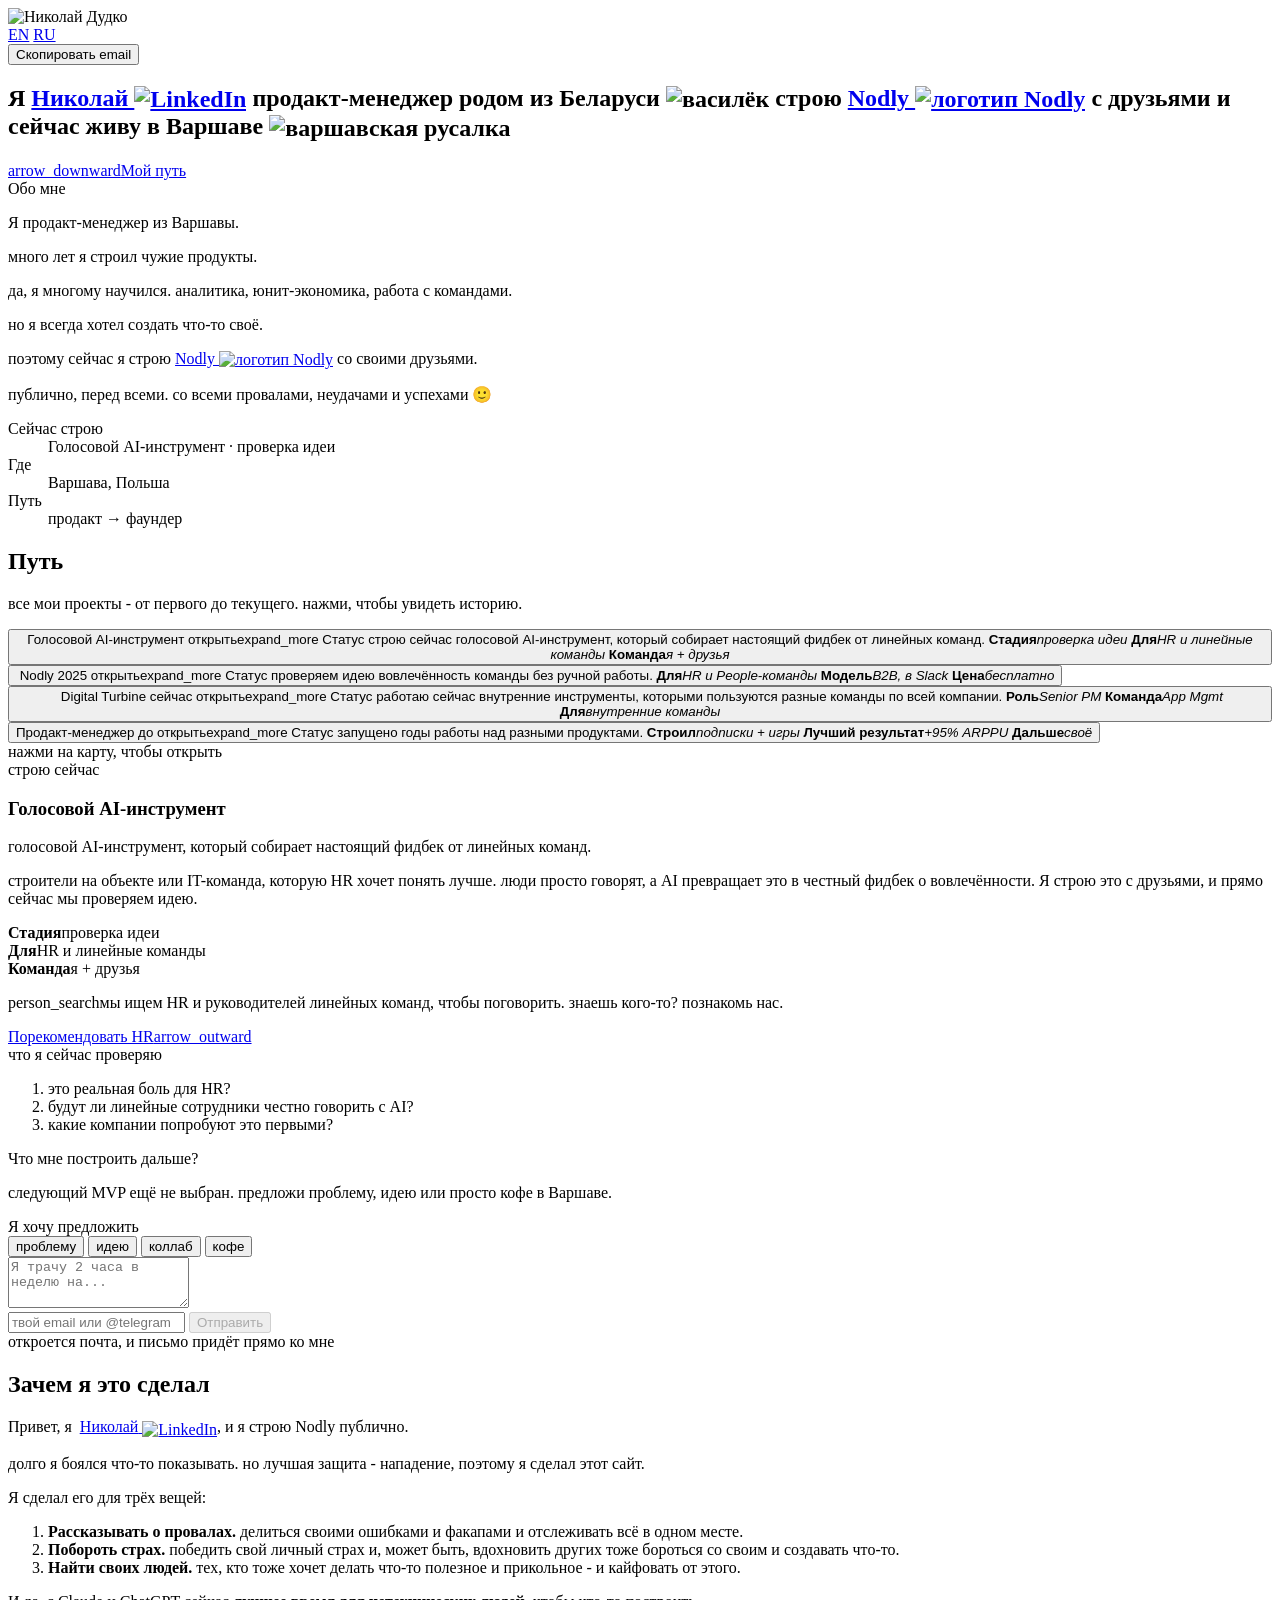
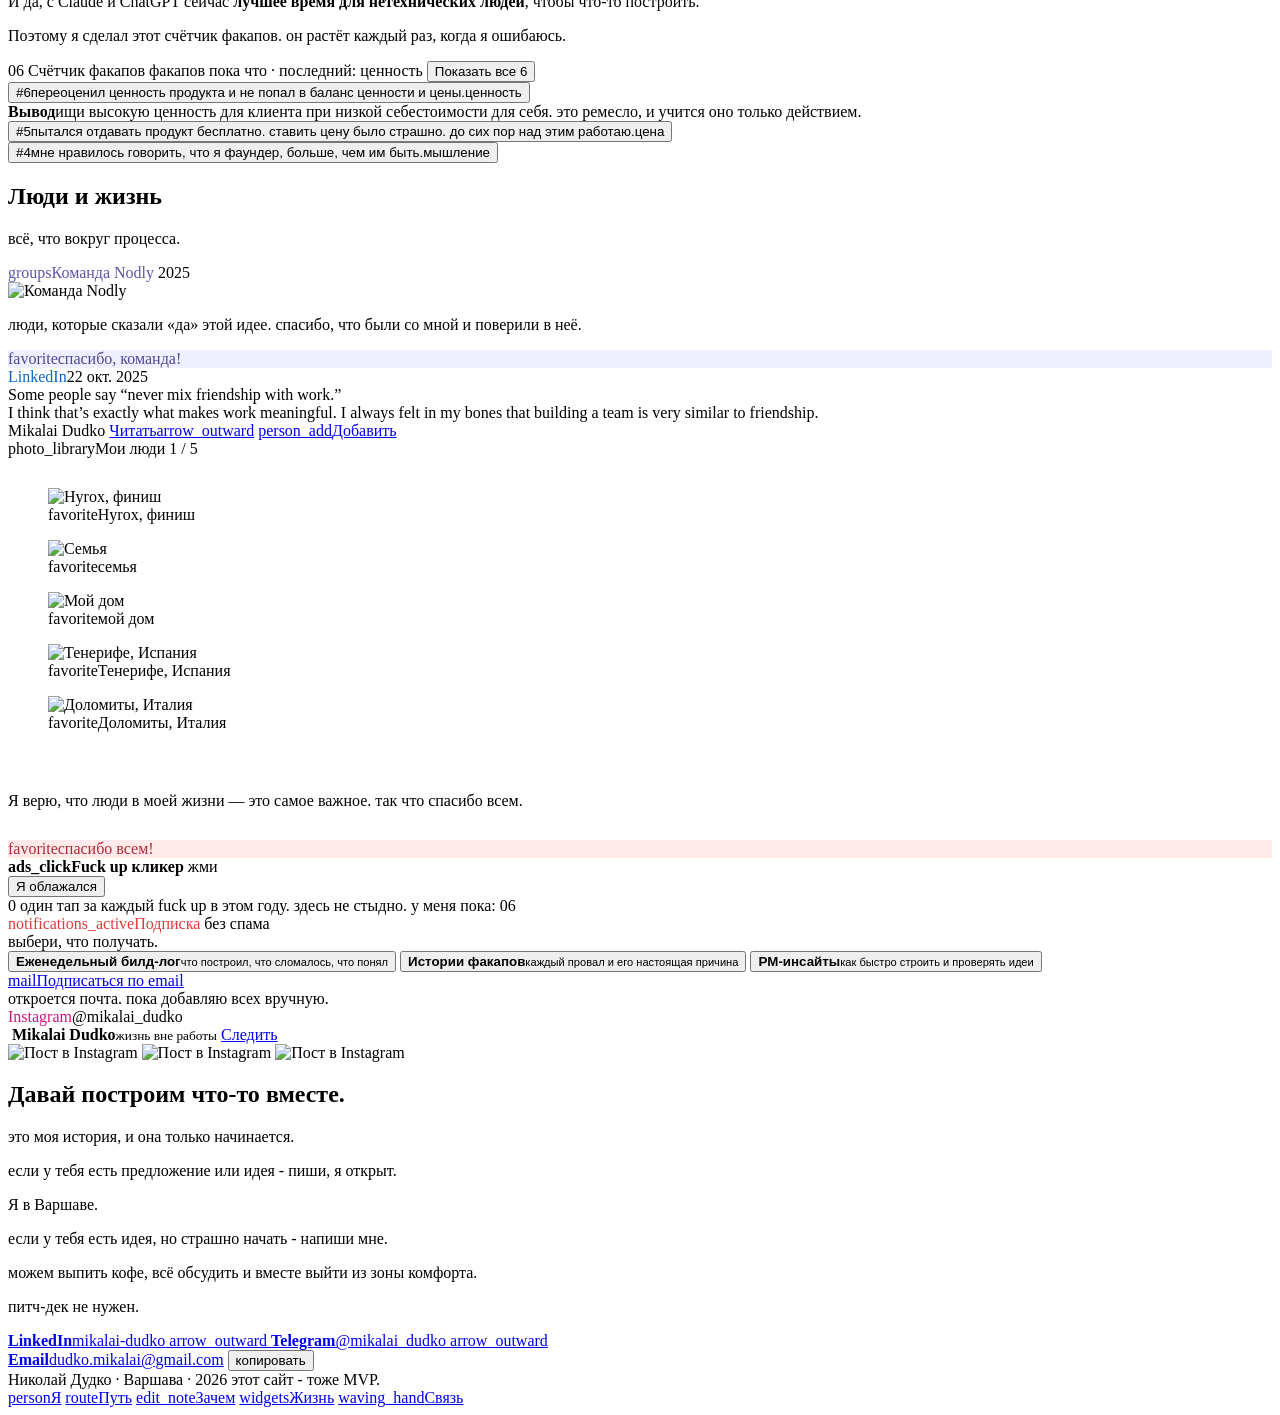
==== public/ru/index.html @ 58b07e6f "Track visits and clicks with Umami Cookieless Umami Cloud on both pages, limited to dudko.me and www" ====
<!doctype html>
<html lang="ru">
<head>
<meta charset="utf-8">
<meta name="viewport" content="width=device-width,initial-scale=1">
<title>Николай Дудко - строю Nodly публично</title>
<meta name="description" content="Николай Дудко, продакт-менеджер, который стал фаундером. Живу в Варшаве и строю Nodly публично: каждая версия, каждый пивот и публичный лог факапов.">
<link rel="canonical" href="https://dudko.me/ru/">
<link rel="alternate" hreflang="en" href="https://dudko.me/">
<link rel="alternate" hreflang="ru" href="https://dudko.me/ru/">
<link rel="alternate" hreflang="x-default" href="https://dudko.me/">
<meta property="og:type" content="website">
<meta property="og:locale" content="ru_RU">
<meta property="og:locale:alternate" content="en_US">
<meta property="og:url" content="https://dudko.me/ru/">
<meta property="og:title" content="Николай Дудко - строю Nodly публично">
<meta property="og:description" content="Продакт-менеджер, который стал фаундером. Каждая версия, каждый пивот и публичный лог факапов.">
<meta property="og:image" content="https://dudko.me/assets/mikalai.jpg">
<meta name="twitter:card" content="summary_large_image">
<meta name="theme-color" content="#f7f7f8">
<link rel="icon" href="/assets/mikalai-face.jpg">
<link rel="preconnect" href="https://fonts.googleapis.com">
<link rel="preconnect" href="https://fonts.gstatic.com" crossorigin>
<link rel="stylesheet" href="https://fonts.googleapis.com/css2?family=IBM+Plex+Mono:wght@400;500&family=Inter:wght@400;500;600;700&display=swap">
<link rel="stylesheet" href="https://fonts.googleapis.com/css2?family=Material+Symbols+Rounded:opsz,wght,FILL,GRAD@20..48,100..700,0..1,-50..200&icon_names=ads_click,arrow_downward,arrow_outward,edit_note,expand_more,favorite,groups,mail,notifications_active,person,person_add,person_search,photo_library,route,waving_hand,widgets&display=block">
<link rel="stylesheet" href="/styles.css">
<script src="/app.js" defer></script>
<script async src="https://cloud.umami.is/script.js" data-website-id="1bc620e0-6fc7-48b4-adb7-c1d7dbf7d1a9" data-domains="dudko.me,www.dudko.me"></script>
</head>
<body>
<main>

<!-- 01 Hero + about -->
<section id="me" class="wrap hero">
  <header class="hero-top">
    <div class="hero-photo"><img src="/assets/mikalai.jpg" alt="Николай Дудко" width="1200" height="795"></div>
    <div class="hero-actions">
      <nav class="lang" aria-label="Язык">
        <a href="/" hreflang="en" lang="en" data-track="lang-switch" data-track-to="en">EN</a>
        <a href="/ru/" hreflang="ru" lang="ru" data-track="lang-switch" data-track-to="ru" aria-current="page">RU</a>
      </nav>
      <button type="button" class="copy-top" data-track="copy-email" data-track-where="header" data-copy-email data-label="Скопировать email" data-done="Скопировано!">Скопировать email</button>
    </div>
  </header>

  <h1 class="hero-title">Я <a class="li" data-track="social" data-track-to="linkedin" data-track-where="hero" href="https://www.linkedin.com/in/mikalai-dudko/" target="_blank" rel="noopener">Николай <img class="inline-icon" src="/assets/linkedin.svg" alt="LinkedIn" style="height:.74em;vertical-align:-.03em"></a> продакт-менеджер родом из <span style="white-space:nowrap">Беларуси <img class="inline-icon" src="/assets/cornflower.svg" alt="василёк" style="height:.796em;vertical-align:-.058em"></span> строю <a class="nodly" data-track="nodly-link" data-track-where="hero" href="https://nodly.app/" target="_blank" rel="noopener">Nodly <img class="inline-icon" src="/assets/nodly-logo.png" alt="логотип Nodly" style="height:.74em;vertical-align:-.03em"></a> с друзьями и сейчас живу в <span style="white-space:nowrap">Варшаве <img class="inline-icon" src="/assets/mermaid.svg" alt="варшавская русалка" style="height:.96em;vertical-align:-.06em"></span></h1>

  <a class="explore" href="#journey"><span class="explore-dot"><span class="ms" aria-hidden="true">arrow_downward</span></span>Мой путь</a>

  <div class="about">
    <div class="about-col">
      <div class="label">Обо мне</div>
      <div class="about-text">
        <p>Я продакт-менеджер из Варшавы.</p>
        <p>много лет я строил чужие продукты.</p>
        <p>да, я многому научился. аналитика, юнит-экономика, работа с командами.</p>
        <p>но я всегда хотел создать что-то своё.</p>
        <p>поэтому сейчас я строю <a class="nodly" data-track="nodly-link" data-track-where="about" href="https://nodly.app/" target="_blank" rel="noopener">Nodly <img class="inline-icon" src="/assets/nodly-logo.png" alt="логотип Nodly" style="height:.86em;vertical-align:-.1em"></a> со своими друзьями.</p>
        <p class="last">публично, перед всеми. со всеми провалами, неудачами и успехами 🙂</p>
      </div>
    </div>
    <div class="facts-col">
      <dl class="facts-card">
        <div><dt class="label">Сейчас строю</dt><dd><span class="pulse" aria-hidden="true"></span><span>Голосовой AI-инструмент · проверка идеи</span></dd></div>
        <div><dt class="label">Где</dt><dd>Варшава, Польша</dd></div>
        <div><dt class="label">Путь</dt><dd>продакт → фаундер</dd></div>
      </dl>
    </div>
  </div>
</section>

<!-- 02 Journey -->
<section id="journey" class="wrap journey">
  <h2 class="section-title">Путь</h2>
  <p class="section-sub">все мои проекты - от первого до текущего. нажми, чтобы увидеть историю.</p>

  <div class="journey-grid">
    <div class="wallet-col">
      <div class="wallet">
        <div class="w-slot w-voice is-open" style="z-index:1">
          <button type="button" class="w-card" data-track="journey-open" data-track-card="voice" aria-controls="p-voice" aria-expanded="true">
            <span class="w-head">
              <span class="glyph"><span class="g-voice"><i></i><i></i><i></i><i></i><i></i></span></span>
              <span class="w-name">Голосовой AI-инструмент</span>
              <span class="w-when"></span>
              <span class="w-open"><span class="w-open-text">открыть</span><span class="ms" aria-hidden="true">expand_more</span></span>
            </span>
            <span class="w-status-label">Статус</span>
            <span class="w-status"><span class="pulse" aria-hidden="true"></span>строю сейчас</span>
            <span class="w-line">голосовой AI-инструмент, который собирает настоящий фидбек от линейных команд.</span>
            <span class="w-facts">
              <span><b>Стадия</b><i>проверка идеи</i></span>
              <span><b>Для</b><i>HR и линейные команды</i></span>
              <span><b>Команда</b><i>я + друзья</i></span>
            </span>
          </button>
        </div>
        <div class="w-slot w-nodly" style="z-index:2">
          <button type="button" class="w-card" data-track="journey-open" data-track-card="nodly" aria-controls="p-nodly" aria-expanded="false">
            <span class="w-head">
              <span class="glyph"><span class="g-nodly"><img src="/assets/nodly-logo.png" alt=""></span></span>
              <span class="w-name">Nodly</span>
              <span class="w-when">2025</span>
              <span class="w-open"><span class="w-open-text">открыть</span><span class="ms" aria-hidden="true">expand_more</span></span>
            </span>
            <span class="w-status-label">Статус</span>
            <span class="w-status"><span class="dot" aria-hidden="true"></span>проверяем идею</span>
            <span class="w-line">вовлечённость команды без ручной работы.</span>
            <span class="w-facts">
              <span><b>Для</b><i>HR и People-команды</i></span>
              <span><b>Модель</b><i>B2B, в Slack</i></span>
              <span><b>Цена</b><i>бесплатно</i></span>
            </span>
          </button>
        </div>
        <div class="w-slot w-dt" style="z-index:3">
          <button type="button" class="w-card" data-track="journey-open" data-track-card="dt" aria-controls="p-dt" aria-expanded="false">
            <span class="w-head">
              <span class="glyph"><span class="g-dt"><img src="/assets/dt-mark.svg" alt=""></span></span>
              <span class="w-name">Digital Turbine</span>
              <span class="w-when">сейчас</span>
              <span class="w-open"><span class="w-open-text">открыть</span><span class="ms" aria-hidden="true">expand_more</span></span>
            </span>
            <span class="w-status-label">Статус</span>
            <span class="w-status"><span class="dot" aria-hidden="true"></span>работаю сейчас</span>
            <span class="w-line">внутренние инструменты, которыми пользуются разные команды по всей компании.</span>
            <span class="w-facts">
              <span><b>Роль</b><i>Senior PM</i></span>
              <span><b>Команда</b><i>App Mgmt</i></span>
              <span><b>Для</b><i>внутренние команды</i></span>
            </span>
          </button>
        </div>
        <div class="w-slot w-pm" style="z-index:4">
          <button type="button" class="w-card" data-track="journey-open" data-track-card="pm" aria-controls="p-pm" aria-expanded="false">
            <span class="w-head">
              <span class="glyph"><span class="g-pm"><i></i><i></i><i></i></span></span>
              <span class="w-name">Продакт-менеджер</span>
              <span class="w-when">до</span>
              <span class="w-open"><span class="w-open-text">открыть</span><span class="ms" aria-hidden="true">expand_more</span></span>
            </span>
            <span class="w-status-label">Статус</span>
            <span class="w-status"><span class="dot" aria-hidden="true"></span>запущено</span>
            <span class="w-line">годы работы над разными продуктами.</span>
            <span class="w-facts">
              <span><b>Строил</b><i>подписки + игры</i></span>
              <span><b>Лучший результат</b><i>+95% ARPPU</i></span>
              <span><b>Дальше</b><i>своё</i></span>
            </span>
          </button>
        </div>
      </div>
      <div class="tap-hint">нажми на карту, чтобы открыть</div>
    </div>

    <div class="articles">
      <article id="p-voice" class="article">
        <div class="a-main">
          <div class="a-meta">
            <span class="a-status"><span class="pulse" aria-hidden="true"></span>строю сейчас</span>
          </div>
          <h3 class="a-name">Голосовой AI-инструмент</h3>
          <p class="a-line">голосовой AI-инструмент, который собирает настоящий фидбек от линейных команд.</p>
          <p class="a-desc">строители на объекте или IT-команда, которую HR хочет понять лучше. люди просто говорят, а AI превращает это в честный фидбек о вовлечённости. Я строю это с друзьями, и прямо сейчас мы проверяем идею.</p>
          <div class="a-facts">
            <div><b>Стадия</b><span>проверка идеи</span></div>
            <div><b>Для</b><span>HR и линейные команды</span></div>
            <div><b>Команда</b><span>я + друзья</span></div>
          </div>
          <div class="a-cta cta-voice">
            <p><span class="ms fill" aria-hidden="true">person_search</span><span>мы ищем HR и руководителей линейных команд, чтобы поговорить. знаешь кого-то? познакомь нас.</span></p>
            <a class="pill" data-track="refer-hr" href="mailto:dudko.mikalai@gmail.com?subject=%D0%97%D0%BD%D0%B0%D0%BA%D0%BE%D0%BC%D1%81%D1%82%D0%B2%D0%BE%20%D1%81%20HR%20%D0%B4%D0%BB%D1%8F%20%D0%B3%D0%BE%D0%BB%D0%BE%D1%81%D0%BE%D0%B2%D0%BE%D0%B3%D0%BE%20%D0%B8%D0%BD%D1%81%D1%82%D1%80%D1%83%D0%BC%D0%B5%D0%BD%D1%82%D0%B0">Порекомендовать HR<span class="ms" aria-hidden="true">arrow_outward</span></a>
          </div>
        </div>
        <div class="a-block ruled">
          <div class="label">что я сейчас проверяю</div>
          <ol class="a-points">
            <li data-n="01">это реальная боль для HR?</li>
            <li data-n="02">будут ли линейные сотрудники честно говорить с AI?</li>
            <li data-n="03">какие компании попробуют это первыми?</li>
          </ol>
        </div>
      </article>

      <article id="p-nodly" class="article" hidden>
        <div class="a-main">
          <div class="a-meta">
            <span class="a-when">2025 - сейчас</span>
            <span class="a-status"><span class="dot" style="background:var(--violet)" aria-hidden="true"></span>проверяем идею</span>
            <span class="a-tag">Вовлечённость команд</span>
          </div>
          <h3 class="a-name">Nodly</h3>
          <p class="a-line">вовлечённость команды без ручной работы.</p>
          <p class="a-desc">Slack-бот, который узнаёт, чем увлекается команда, и сам организует встречи вокруг этого: от гончарки до бегового клуба.</p>
          <div class="a-facts">
            <div><b>Для</b><span>HR и People-команды</span></div>
            <div><b>Модель</b><span>B2B, в Slack</span></div>
            <div><b>Цена</b><span>бесплатно</span></div>
          </div>
          <div class="a-cta cta-nodly">
            <p><span class="ms fill" aria-hidden="true">person_search</span><span>мы ищем HR, которые хотят проверить эту идею вместе с нами и бесплатно попробовать Nodly в Slack.</span></p>
            <a class="pill" data-track="try-nodly" href="https://nodly.app/" target="_blank" rel="noopener">Попробовать бесплатно в Slack<span class="ms" aria-hidden="true">arrow_outward</span></a>
          </div>
          <div class="a-links">
            <a class="pill pill-soft" data-track="nodly-link" data-track-where="journey" href="https://nodly.app" target="_blank" rel="noopener">nodly.app<span class="ms" aria-hidden="true">arrow_outward</span></a>
          </div>
        </div>
        <div class="a-block">
          <div class="label">чем команды занимаются с Nodly</div>
          <div class="a-photos">
            <figure class="a-photo"><img src="/assets/nodly-pottery-class.jpg" alt="Гончарка" loading="lazy"><figcaption>гончарка</figcaption></figure>
            <figure class="a-photo"><img src="/assets/nodly-basketball-court.jpg" alt="Баскетбол" loading="lazy"><figcaption>баскетбол</figcaption></figure>
            <figure class="a-photo"><img src="/assets/nodly-team-interests.jpg" alt="Настолки" loading="lazy"><figcaption>настолки</figcaption></figure>
          </div>
        </div>
        <div class="a-block ruled">
          <div class="label">что я понял</div>
          <ol class="a-points">
            <li data-n="01">итерируй быстро. не строй одно и то же месяцами.</li>
            <li data-n="02">не бойся выйти из зоны комфорта и поговорить с потенциальными клиентами.</li>
            <li data-n="03">собери MVP с Claude за одну неделю.</li>
            <li data-n="04">и иди искать тех, кому это правда нужно.</li>
          </ol>
        </div>
      </article>

      <article id="p-dt" class="article" hidden>
        <div class="a-main">
          <div class="a-meta">
            <span class="a-status"><span class="dot" style="background:var(--dt-red)" aria-hidden="true"></span>работаю сейчас</span>
          </div>
          <h3 class="a-name">Digital Turbine</h3>
          <p class="a-line">внутренние инструменты, которыми пользуются разные команды по всей компании.</p>
          <p class="a-desc">Я в App Mgmt - команде, которая отвечает за объект App во всей компании. Digital Turbine - платформа для роста мобильных приложений: помогает приложениям находить пользователей прямо на телефонах и зарабатывать на рекламе.</p>
          <div class="a-facts">
            <div><b>Роль</b><span>Senior Product Manager</span></div>
            <div><b>Команда</b><span>App Mgmt</span></div>
            <div><b>Отвечаем за</b><span>объект App во всей компании</span></div>
          </div>
          <div class="a-links">
            <a class="pill pill-soft" data-track="project-link" data-track-to="digitalturbine" href="https://www.digitalturbine.com/" target="_blank" rel="noopener">digitalturbine.com<span class="ms" aria-hidden="true">arrow_outward</span></a>
          </div>
        </div>
      </article>

      <article id="p-pm" class="article" hidden>
        <div class="a-main">
          <div class="a-meta">
            <span class="a-when">до 2025</span>
            <span class="a-status"><span class="dot" style="background:var(--green)" aria-hidden="true"></span>запущено</span>
          </div>
          <h3 class="a-name">Продакт-менеджер</h3>
          <p class="a-line">годы работы над разными продуктами.</p>
          <p class="a-desc">приложения с подпиской и мобильные игры. не идеальные, но это мои первые настоящие шаги как продакта: монетизация, общение с пользователями, работа с командами, запуски вовремя.</p>
          <div class="a-facts">
            <div><b>Строил</b><span>подписки + игры</span></div>
            <div><b>Лучший результат</b><span>+95% ARPPU</span></div>
            <div><b>Дальше</b><span>своё</span></div>
          </div>
          <div class="a-links">
            <a class="pill pill-soft" data-track="project-link" data-track-to="linkedin" href="https://www.linkedin.com/in/mikalai-dudko/" target="_blank" rel="noopener">LinkedIn<span class="ms" aria-hidden="true">arrow_outward</span></a>
          </div>
        </div>
        <div class="a-block ruled" style="display:flex;flex-direction:column;gap:24px">
          <div>
            <div class="label">мои лучшие хиты</div>
            <div class="a-kpis">
              <div class="a-kpi"><strong>+95%</strong><b>ARPPU</b><span>средний доход с платящего пользователя</span></div>
              <div class="a-kpi"><strong>+30%</strong><b>конверсия в оплату</b><span>больше людей переходили с бесплатной версии на платную</span></div>
            </div>
          </div>
          <div>
            <div class="label">что я запускал</div>
            <div class="a-apps">
              <a class="a-app" data-track="project-link" data-track-to="fasting-app" href="https://apps.apple.com/us/app/intermittent-fasting-and-diet/id6443584386" target="_blank" rel="noopener">
                <img src="/assets/app-fasting.png" alt="" loading="lazy">
                <span class="a-app-text"><b>Intermittent Fasting and Diet</b><small>iOS · Здоровье и фитнес · ★ 4.7 · 5,3 тыс. оценок</small><span>трекер голодания на подписке. здесь я понял, за что люди платят.</span></span>
                <span class="a-app-view">Открыть</span>
              </a>
              <a class="a-app" data-track="project-link" data-track-to="bingo-app" href="https://play.google.com/store/apps/details?id=com.severex.bingo.lottery.number&amp;hl=ru" target="_blank" rel="noopener">
                <img src="/assets/app-bingo.png" alt="" loading="lazy">
                <span class="a-app-text"><b>Bingo Lotto: Win Lucky Number</b><small>Android · казуальная игра · 1 млн+ загрузок · ★ 4.3</small><span>казуальное бинго с миллионом+ загрузок. мой ускоренный курс о том, что возвращает игроков.</span></span>
                <span class="a-app-view">Открыть</span>
              </a>
            </div>
          </div>
        </div>
      </article>
    </div>

    <div class="pitch">
      <div class="widget pitch-card">
        <div class="pitch-title">Что мне построить дальше?</div>
        <p class="pitch-sub">следующий MVP ещё не выбран. предложи проблему, идею или просто кофе в Варшаве.</p>
        <form class="pitch-form" id="pitch-form" data-contact-label="Мой контакт:">
          <div class="pitch-is" id="pitch-is">Я хочу предложить</div>
          <div class="chips" role="group" aria-labelledby="pitch-is">
            <button type="button" class="chip" data-type="problem" data-ph="Я трачу 2 часа в неделю на..." aria-pressed="true">проблему</button>
            <button type="button" class="chip" data-type="idea" data-ph="приложение, которое..." aria-pressed="false">идею</button>
            <button type="button" class="chip" data-type="collab" data-ph="давай вместе сделаем..." aria-pressed="false">коллаб</button>
            <button type="button" class="chip" data-type="coffee" data-ph="свободен в четверг после 6?" aria-pressed="false">кофе</button>
          </div>
          <textarea class="field" id="pitch-text" rows="3" placeholder="Я трачу 2 часа в неделю на..." aria-label="Твоё предложение"></textarea>
          <div class="field-row">
            <input id="pitch-contact" placeholder="твой email или @telegram" aria-label="Твой контакт">
            <button type="submit" class="send" disabled>Отправить</button>
          </div>
          <div class="form-note">откроется почта, и письмо придёт прямо ко мне</div>
        </form>
      </div>
    </div>
  </div>
</section>

<!-- 03 Why I built this -->
<section id="why" class="why">
  <h2>Зачем я это сделал</h2>
  <div class="why-text">
    <p>Привет, я <img class="why-avatar" src="/assets/mikalai-face.jpg" alt=""> <a data-track="social" data-track-to="linkedin" data-track-where="why" href="https://www.linkedin.com/in/mikalai-dudko/" target="_blank" rel="noopener"><u>Николай</u> <img class="inline-icon" src="/assets/linkedin.svg" alt="LinkedIn" style="height:1em;vertical-align:-.15em"></a>, и я строю Nodly публично.</p>
    <p>долго я <span class="mark">боялся что-то показывать</span>. но лучшая защита - нападение, поэтому я сделал этот сайт.</p>
    <p>Я сделал его для трёх вещей:</p>
    <ol>
      <li><b>Рассказывать о провалах.</b> делиться своими ошибками и факапами и отслеживать всё в одном месте.</li>
      <li><b>Побороть страх.</b> победить свой личный страх и, может быть, вдохновить других тоже бороться со своим и создавать что-то.</li>
      <li><b>Найти своих людей.</b> тех, кто тоже хочет делать что-то полезное и прикольное - и кайфовать от этого.</li>
    </ol>
    <p>И да, с Claude и ChatGPT сейчас <b>лучшее время для нетехнических людей</b>, чтобы что-то построить.</p>
    <p>Поэтому я сделал этот счётчик факапов. он растёт каждый раз, когда я ошибаюсь.</p>
  </div>

  <div class="fails">
    <div class="fails-head">
      <span class="fails-num">06</span>
      <span class="fails-meta">
        <span class="label"><span class="pulse" aria-hidden="true"></span>Счётчик факапов</span>
        <span>факапов пока что · последний: ценность</span>
      </span>
      <button type="button" class="fails-toggle" id="fails-toggle" aria-expanded="false" data-more="Показать все 6" data-less="Свернуть">Показать все 6</button>
    </div>
    <div class="fails-list">
      <div class="fail">
        <button type="button" class="fail-btn" aria-expanded="true" aria-controls="fl-6"><span class="fail-n">#6</span><span class="fail-what">переоценил ценность продукта и не попал в баланс ценности и цены.</span><span class="fail-tag">ценность</span></button>
        <div class="fail-lesson" id="fl-6"><b>Вывод</b><span>ищи высокую ценность для клиента при низкой себестоимости для себя. это ремесло, и учится оно только действием.</span></div>
      </div>
      <div class="fail">
        <button type="button" class="fail-btn" aria-expanded="false" aria-controls="fl-5"><span class="fail-n">#5</span><span class="fail-what">пытался отдавать продукт бесплатно. ставить цену было страшно. до сих пор над этим работаю.</span><span class="fail-tag">цена</span></button>
        <div class="fail-lesson" id="fl-5" hidden><b>Вывод</b><span>ставь цену с первого дня. триал - можно, но правильную цену подскажут возражения.</span></div>
      </div>
      <div class="fail">
        <button type="button" class="fail-btn" aria-expanded="false" aria-controls="fl-4"><span class="fail-n">#4</span><span class="fail-what">мне нравилось говорить, что я фаундер, больше, чем им быть.</span><span class="fail-tag">мышление</span></button>
        <div class="fail-lesson" id="fl-4" hidden><b>Вывод</b><span>побеждает тот, кто делает. действуй в неопределённости и страхе, говори потом.</span></div>
      </div>
      <div class="fail" data-extra hidden>
        <button type="button" class="fail-btn" aria-expanded="false" aria-controls="fl-3"><span class="fail-n">#3</span><span class="fail-what">боялся продавать. Nodly уже работал, но я раздувал бэклог, чтобы не сталкиваться с дискомфортом.</span><span class="fail-tag">продажи</span></button>
        <div class="fail-lesson" id="fl-3" hidden><b>Вывод</b><span>если это уже можно продать, даже криво, продавай сейчас.</span></div>
      </div>
      <div class="fail" data-extra hidden>
        <button type="button" class="fail-btn" aria-expanded="false" aria-controls="fl-2"><span class="fail-n">#2</span><span class="fail-what">потратил недели на лендинг, дизайн и название продукта.</span><span class="fail-tag">перфекционизм</span></button>
        <div class="fail-lesson" id="fl-2" hidden><b>Вывод</b><span>дизайн и название - в последнюю очередь. быстро итерируй, быстро валидируй. будь чуть циничнее.</span></div>
      </div>
      <div class="fail" data-extra hidden>
        <button type="button" class="fail-btn" aria-expanded="false" aria-controls="fl-1"><span class="fail-n">#1</span><span class="fail-what">почти 2 года строил огромный продукт. провёл 10 интервью с HR и ни разу не попробовал продать, даже сырой MVP.</span><span class="fail-tag">валидация</span></button>
        <div class="fail-lesson" id="fl-1" hidden><b>Вывод</b><span>приходи на первое интервью с сырым MVP и пробуй продать.</span></div>
      </div>
    </div>
  </div>
</section>

<!-- 04 People & life -->
<section id="life" class="wrap life">
  <h2 class="section-title">Люди и жизнь</h2>
  <p class="section-sub">всё, что вокруг процесса.</p>

  <div class="life-grid">
    <div class="life-col">
      <div class="widget w-pad">
        <div class="w-top">
          <span class="w-kicker" style="color:oklch(0.5 0.13 285)"><span class="ms fill" aria-hidden="true">groups</span>Команда Nodly</span>
          <span class="w-aside">2025</span>
        </div>
        <div class="crew-photo"><img src="/assets/nodly-crew.jpg" alt="Команда Nodly" loading="lazy"></div>
        <p class="w-note">люди, которые сказали «да» этой идее. спасибо, что были со мной и поверили в неё.</p>
        <div class="thanks" style="background:oklch(0.96 0.03 285);color:oklch(0.45 0.13 285)"><span class="ms fill" aria-hidden="true">favorite</span>спасибо, команда!</div>
      </div>
      <div class="widget w-pad li-card">
        <div class="w-top"><span class="w-kicker" style="color:#0a66c2">LinkedIn</span><span class="w-aside">22 окт. 2025</span></div>
        <div class="li-title" lang="en">Some people say “never mix friendship with work.”</div>
        <div class="li-body" lang="en">I think that’s exactly what makes work meaningful. I always felt in my bones that building a team is very similar to friendship.</div>
        <div class="li-foot">
          <span class="li-who"><img src="/assets/mikalai-face.jpg" alt="">Mikalai Dudko</span>
          <span class="li-actions">
            <a class="pill pill-sm li-read" data-track="social" data-track-to="linkedin-post" href="https://www.linkedin.com/feed/update/urn:li:activity:7386739001292111872/" target="_blank" rel="noopener">Читать<span class="ms" aria-hidden="true">arrow_outward</span></a>
            <a class="pill pill-sm li-connect" data-track="social" data-track-to="linkedin" data-track-where="life" href="https://www.linkedin.com/in/mikalai-dudko/" target="_blank" rel="noopener"><span class="ms fill" aria-hidden="true">person_add</span>Добавить</a>
          </span>
        </div>
      </div>
    </div>

    <div class="life-col">
      <div class="widget people" style="display:flex;flex-direction:column;gap:14px">
        <div class="w-top">
          <span class="w-kicker" style="color:var(--love)"><span class="ms fill" aria-hidden="true">photo_library</span>Мои люди</span>
          <span class="w-aside" id="photo-pos" aria-live="polite">1 / 5</span>
        </div>
        <div class="carousel" id="carousel" tabindex="0" aria-label="Фото моих людей">
          <figure class="life-photo"><img src="/assets/life-4.jpg" alt="Hyrox, финиш" loading="lazy"><figcaption><span class="ms fill" aria-hidden="true">favorite</span>Hyrox, финиш</figcaption></figure>
          <figure class="life-photo"><img src="/assets/life-6.jpg" alt="Семья" loading="lazy"><figcaption><span class="ms fill" aria-hidden="true">favorite</span>семья</figcaption></figure>
          <figure class="life-photo"><img src="/assets/life-1.jpg" alt="Мой дом" loading="lazy"><figcaption><span class="ms fill" aria-hidden="true">favorite</span>мой дом</figcaption></figure>
          <figure class="life-photo"><img src="/assets/life-2.jpg" alt="Тенерифе, Испания" loading="lazy"><figcaption><span class="ms fill" aria-hidden="true">favorite</span>Тенерифе, Испания</figcaption></figure>
          <figure class="life-photo"><img src="/assets/life-3.jpg" alt="Доломиты, Италия" loading="lazy"><figcaption><span class="ms fill" aria-hidden="true">favorite</span>Доломиты, Италия</figcaption></figure>
        </div>
        <div class="dots" id="photo-dots" aria-hidden="true"><span class="on"></span><span></span><span></span><span></span><span></span></div>
        <p class="w-note">Я верю, что люди в моей жизни — это самое важное. так что спасибо всем.</p>
        <div class="thanks" style="background:oklch(0.96 0.03 20);color:oklch(0.5 0.17 20)"><span class="ms fill" aria-hidden="true">favorite</span>спасибо всем!</div>
      </div>
      <div class="widget w-pad clicker">
        <div class="w-top">
          <span class="w-kicker" style="font-weight:700"><span class="ms fill" aria-hidden="true">ads_click</span>Fuck up кликер</span>
          <span class="w-sub">жми</span>
        </div>
        <div class="clk-body">
          <button type="button" class="clk-btn" id="clk-btn">Я облажался</button>
          <div class="clk-text">
            <span class="clk-count" id="clk-count" aria-live="polite">0</span>
            <span class="clk-cap">один тап за каждый fuck up в этом году. здесь не стыдно.</span>
            <span class="clk-mine">у меня пока: 06</span>
          </div>
        </div>
      </div>
    </div>

    <div class="life-col">
      <div class="widget w-pad follow-card" id="follow">
        <div class="w-top">
          <span class="w-kicker" style="color:oklch(0.6 0.2 25)"><span class="ms fill" aria-hidden="true">notifications_active</span>Подписка</span>
          <span class="w-aside">без спама</span>
        </div>
        <div class="follow-title">выбери, что получать.</div>
        <div class="switches">
          <button type="button" class="switch" data-id="log" role="switch" aria-checked="true" data-topic="Еженедельный билд-лог"><span class="switch-text"><b>Еженедельный билд-лог</b><small>что построил, что сломалось, что понял</small></span><span class="track"></span></button>
          <button type="button" class="switch" data-id="fails" role="switch" aria-checked="true" data-topic="Истории факапов"><span class="switch-text"><b>Истории факапов</b><small>каждый провал и его настоящая причина</small></span><span class="track"></span></button>
          <button type="button" class="switch" data-id="pm" role="switch" aria-checked="false" data-topic="PM-инсайты"><span class="switch-text"><b>PM-инсайты</b><small>как быстро строить и проверять идеи</small></span><span class="track"></span></button>
        </div>
        <a class="pill pill-dark follow-btn" id="follow-btn" href="mailto:dudko.mikalai@gmail.com" data-subject="Подписка: {topics}" data-body="Привет, Николай! Добавь меня в рассылки: {topics}."><span class="ms" aria-hidden="true">mail</span>Подписаться по email</a>
        <div class="form-note">откроется почта. пока добавляю всех вручную.</div>
      </div>
      <div class="widget w-pad ig">
        <div class="w-top"><span class="w-kicker" style="color:oklch(0.56 0.22 355)">Instagram</span><span class="w-aside">@mikalai_dudko</span></div>
        <div class="ig-who">
          <span class="ig-ring"><img src="/assets/mikalai-face.jpg" alt=""></span>
          <span class="ig-name"><b>Mikalai Dudko</b><small>жизнь вне работы</small></span>
          <a class="ig-follow" data-track="social" data-track-to="instagram" href="https://www.instagram.com/mikalai_dudko/" target="_blank" rel="noopener">Следить</a>
        </div>
        <div class="ig-grid">
          <img src="/assets/ig-1.jpg" alt="Пост в Instagram" loading="lazy">
          <img src="/assets/ig-2.jpg" alt="Пост в Instagram" loading="lazy">
          <img src="/assets/ig-3.jpg" alt="Пост в Instagram" loading="lazy">
        </div>
      </div>
    </div>
  </div>
</section>

<!-- 05 Contact -->
<section id="contact" class="wrap contact">
  <h2>Давай построим <span>что-то</span> вместе.</h2>
  <div class="contact-grid">
    <div class="contact-text">
      <p class="strong">это моя история, и она только начинается.</p>
      <p>если у тебя есть предложение или идея - пиши, я открыт.</p>
      <p>Я в Варшаве.</p>
      <p>если у тебя есть идея, но страшно начать - напиши мне.</p>
      <p>можем выпить кофе, всё обсудить и вместе выйти из зоны комфорта.</p>
      <p class="strong">питч-дек не нужен.</p>
    </div>
    <div class="contact-links">
      <a class="c-row" data-track="contact" data-track-via="linkedin" href="https://www.linkedin.com/in/mikalai-dudko/" target="_blank" rel="noopener">
        <span class="c-text"><b>LinkedIn</b><span>mikalai-dudko</span></span>
        <span class="ms" aria-hidden="true">arrow_outward</span>
      </a>
      <a class="c-row" data-track="contact" data-track-via="telegram" href="https://t.me/mikalai_dudko" target="_blank" rel="noopener">
        <span class="c-text"><b>Telegram</b><span>@mikalai_dudko</span></span>
        <span class="ms" aria-hidden="true">arrow_outward</span>
      </a>
      <div class="c-row">
        <a class="c-text" data-track="contact" data-track-via="email" href="mailto:dudko.mikalai@gmail.com"><b>Email</b><span>dudko.mikalai@gmail.com</span></a>
        <button type="button" class="c-copy" data-track="copy-email" data-track-where="contact" data-copy-email data-label="копировать" data-done="готово">копировать</button>
      </div>
    </div>
  </div>
  <footer class="footer">
    <span>Николай Дудко · Варшава · 2026</span>
    <span>этот сайт - тоже MVP.</span>
  </footer>
</section>
</main>

<nav class="dock" aria-label="Разделы">
  <a href="#me" aria-current="true"><span class="ms" aria-hidden="true">person</span><span>Я</span></a>
  <a href="#journey" class="live"><span class="ms" aria-hidden="true">route</span><span>Путь</span></a>
  <a href="#why"><span class="ms" aria-hidden="true">edit_note</span><span>Зачем</span></a>
  <a href="#life"><span class="ms" aria-hidden="true">widgets</span><span>Жизнь</span></a>
  <a href="#contact"><span class="ms" aria-hidden="true">waving_hand</span><span>Связь</span></a>
</nav>
</body>
</html>
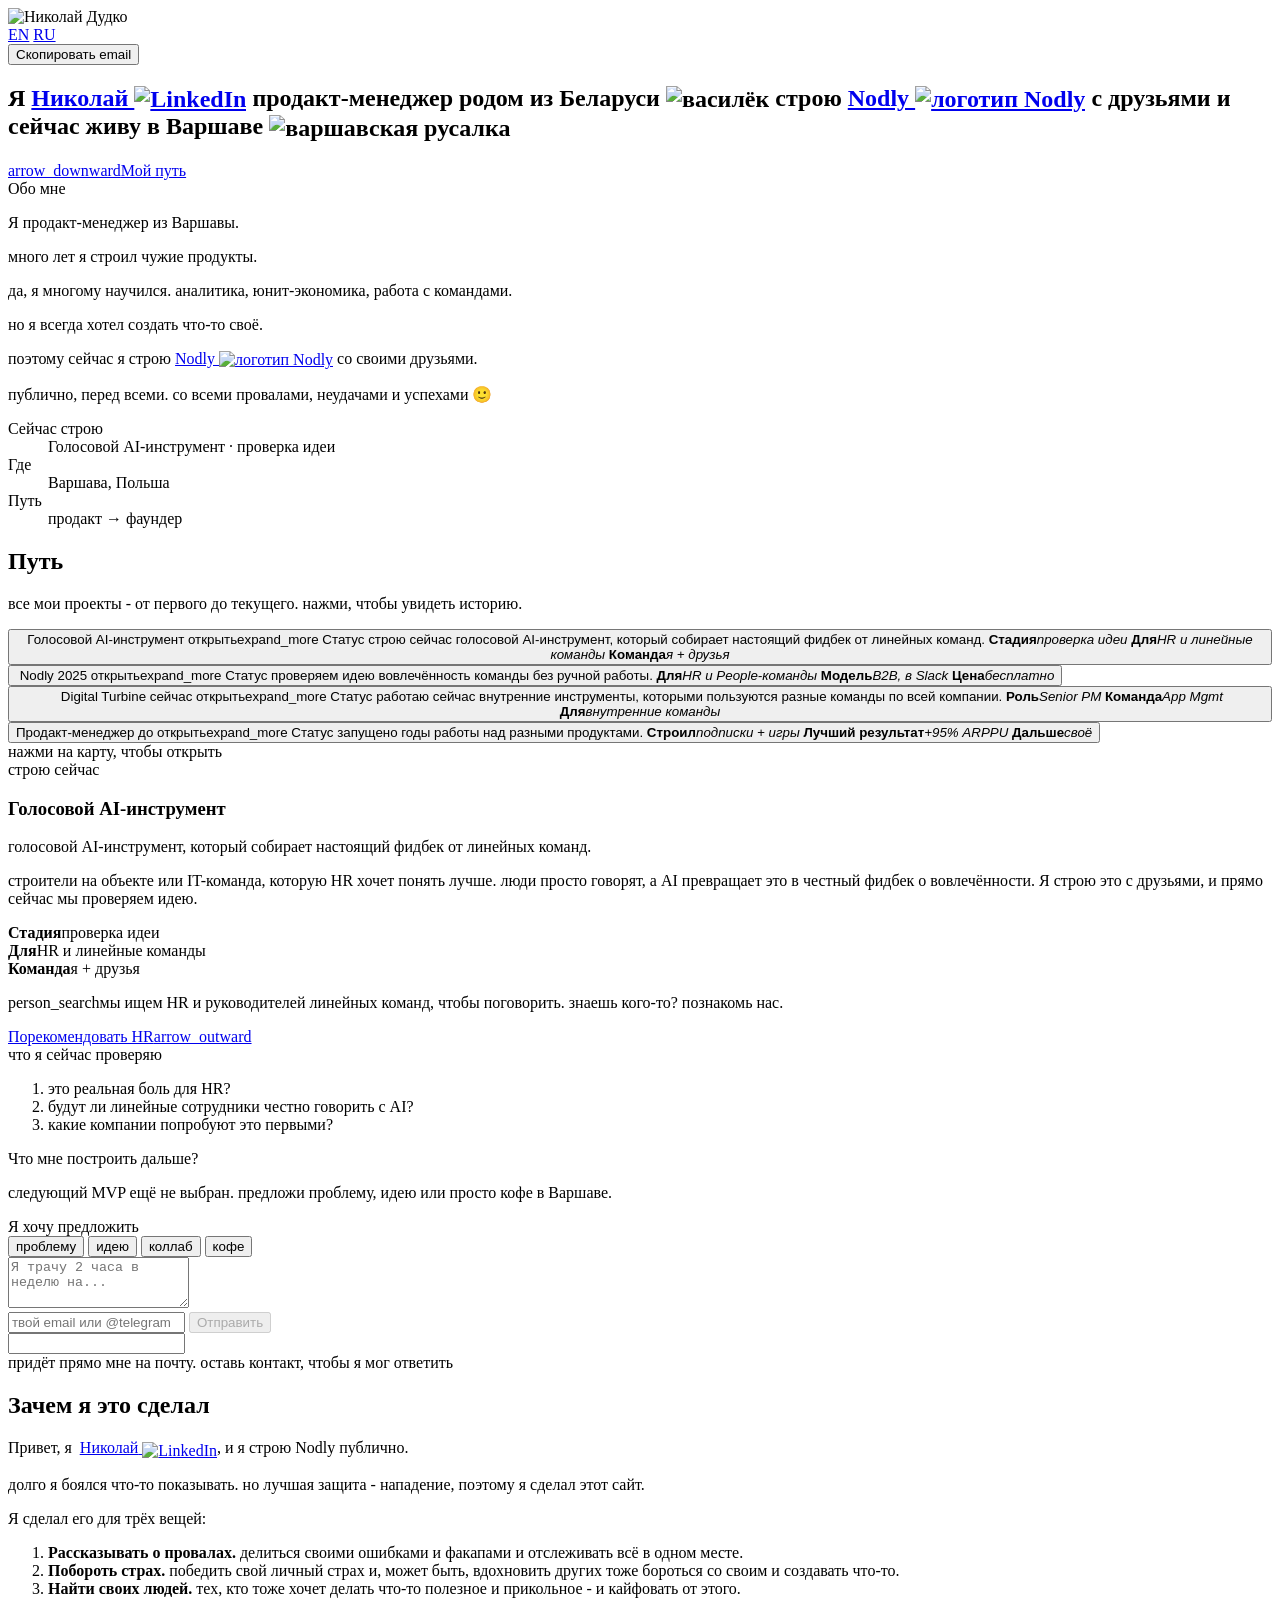
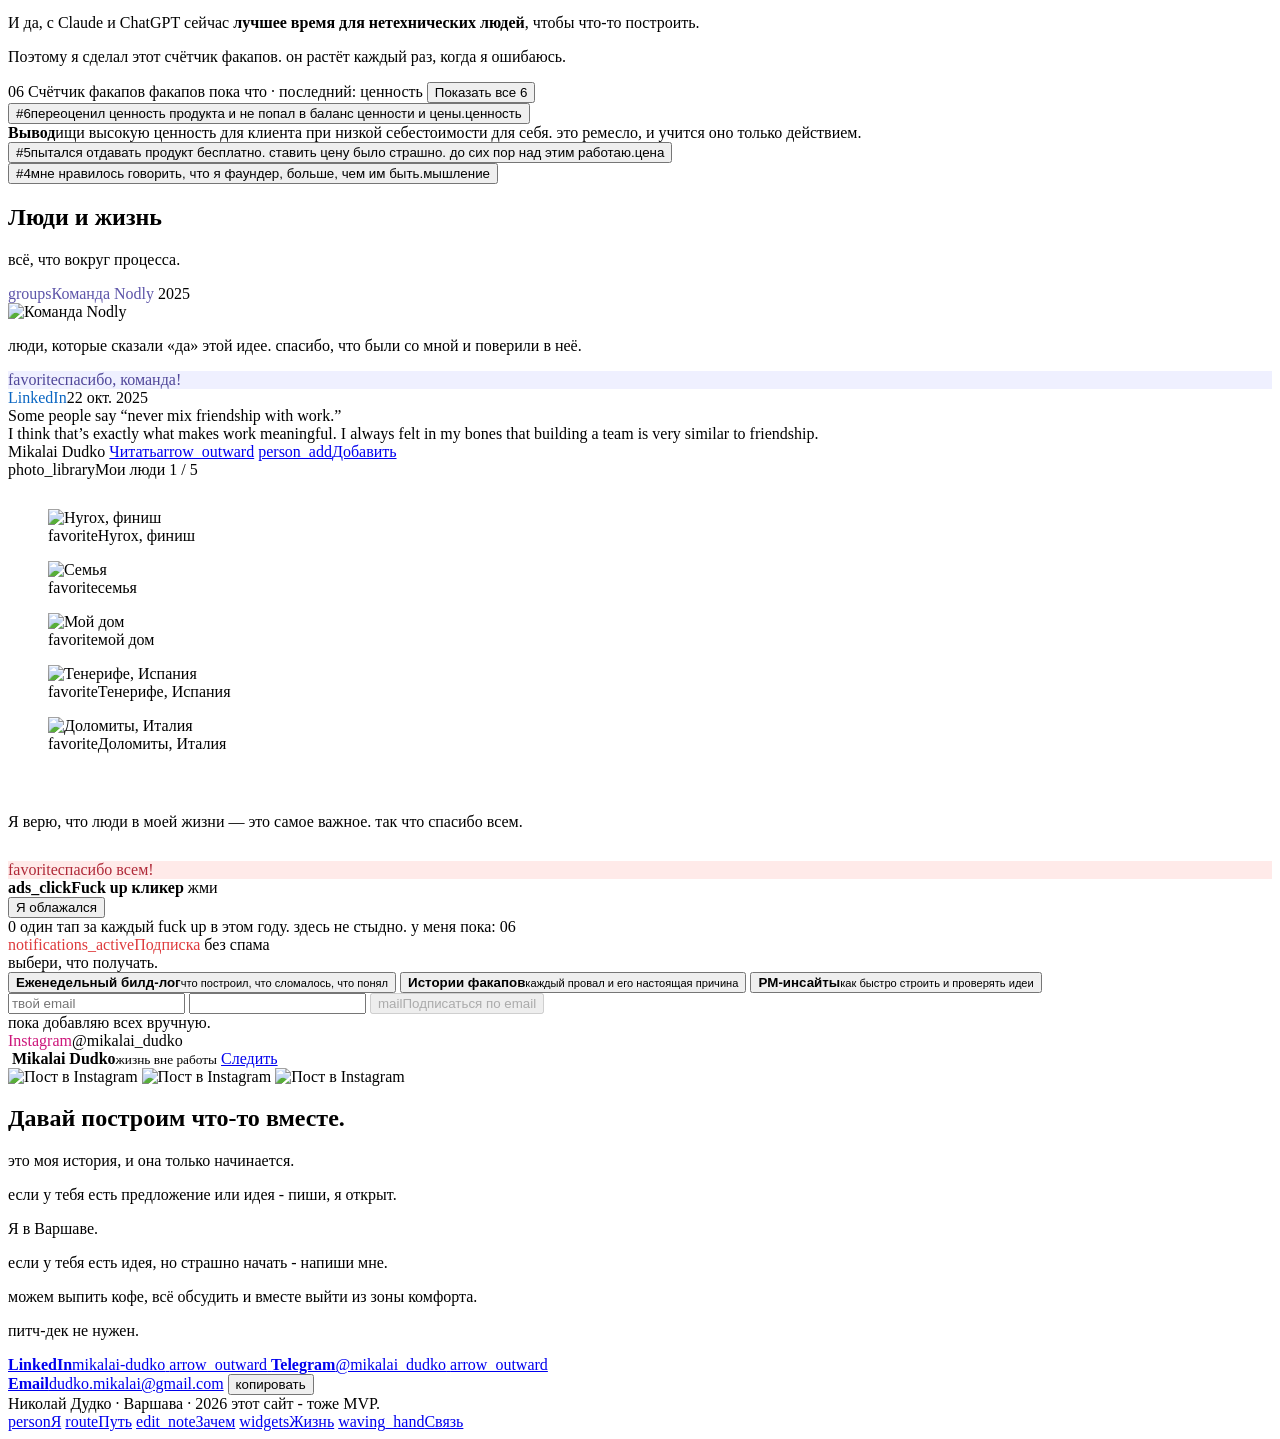
==== commit cc23aef3: "Send pitch and follow forms straight to the inbox Both forms used to hand off to the visitor's own e" ====
--- a/public/ru/index.html
+++ b/public/ru/index.html
@@ -26,6 +26,8 @@
 <link rel="stylesheet" href="/styles.css">
 <script src="/app.js" defer></script>
 <script async src="https://cloud.umami.is/script.js" data-website-id="1bc620e0-6fc7-48b4-adb7-c1d7dbf7d1a9" data-domains="dudko.me,www.dudko.me"></script>
+<script>window.datafast = window.datafast || function () { window.datafast.q = window.datafast.q || []; window.datafast.q.push(arguments); };</script>
+<script defer src="https://datafa.st/js/script.cookieless.js" data-website-id="dfid_YxeJi2J76zVnLRLivOvQc" data-domain="dudko.me"></script>
 </head>
 <body>
 <main>
@@ -302,11 +304,24 @@
           </div>
           <textarea class="field" id="pitch-text" rows="3" placeholder="Я трачу 2 часа в неделю на..." aria-label="Твоё предложение"></textarea>
           <div class="field-row">
-            <input id="pitch-contact" placeholder="твой email или @telegram" aria-label="Твой контакт">
+            <input id="pitch-contact" placeholder="твой email или @telegram" aria-label="Твой контакт" autocomplete="email">
             <button type="submit" class="send" disabled>Отправить</button>
           </div>
-          <div class="form-note">откроется почта, и письмо придёт прямо ко мне</div>
+          <input class="hp" name="website" tabindex="-1" autocomplete="off" aria-hidden="true">
+          <div class="form-note" id="pitch-note">придёт прямо мне на почту. оставь контакт, чтобы я мог ответить</div>
+          <div class="pitch-fallback" id="pitch-fallback" hidden>
+            <div class="form-note">не получилось отправить отсюда. отправь текст на dudko.mikalai@gmail.com:</div>
+            <div class="pitch-alt">
+              <a class="pill pill-soft pill-sm" id="pitch-mailto" href="mailto:dudko.mikalai@gmail.com" data-track="pitch-fallback" data-track-via="mailto">Почта</a>
+              <a class="pill pill-soft pill-sm" id="pitch-gmail" href="https://mail.google.com/" target="_blank" rel="noopener" data-track="pitch-fallback" data-track-via="gmail">Gmail<span class="ms" aria-hidden="true">arrow_outward</span></a>
+              <button type="button" class="pill pill-soft pill-sm" id="pitch-copy" data-track="pitch-fallback" data-track-via="copy" data-label="Скопировать текст" data-done="Скопировано!">Скопировать текст</button>
+            </div>
+          </div>
         </form>
+        <div class="pitch-done" id="pitch-done" hidden>
+          <div class="form-done">Отправлено! уже у меня в почте.</div>
+          <button type="button" class="pill pill-soft pill-sm" id="pitch-again">Отправить ещё</button>
+        </div>
       </div>
     </div>
   </div>
@@ -441,8 +456,14 @@
           <button type="button" class="switch" data-id="fails" role="switch" aria-checked="true" data-topic="Истории факапов"><span class="switch-text"><b>Истории факапов</b><small>каждый провал и его настоящая причина</small></span><span class="track"></span></button>
           <button type="button" class="switch" data-id="pm" role="switch" aria-checked="false" data-topic="PM-инсайты"><span class="switch-text"><b>PM-инсайты</b><small>как быстро строить и проверять идеи</small></span><span class="track"></span></button>
         </div>
-        <a class="pill pill-dark follow-btn" id="follow-btn" href="mailto:dudko.mikalai@gmail.com" data-subject="Подписка: {topics}" data-body="Привет, Николай! Добавь меня в рассылки: {topics}."><span class="ms" aria-hidden="true">mail</span>Подписаться по email</a>
-        <div class="form-note">откроется почта. пока добавляю всех вручную.</div>
+        <form class="follow-form" id="follow-form" data-subject="Подписка: {topics}" data-body="Привет, Николай! Добавь меня в рассылки: {topics}.">
+          <input class="field" id="follow-email" type="email" placeholder="твой email" aria-label="Твой email" autocomplete="email">
+          <input class="hp" name="website" tabindex="-1" autocomplete="off" aria-hidden="true">
+          <button type="submit" class="pill pill-dark follow-btn" disabled><span class="ms" aria-hidden="true">mail</span>Подписаться по email</button>
+          <div class="form-note">пока добавляю всех вручную.</div>
+          <div class="form-note" id="follow-fail" hidden>не получилось отсюда. напиши мне на <a id="follow-mailto" href="mailto:dudko.mikalai@gmail.com">dudko.mikalai@gmail.com</a></div>
+        </form>
+        <div class="form-done" id="follow-done" hidden>Готово, ты в списке.</div>
       </div>
       <div class="widget w-pad ig">
         <div class="w-top"><span class="w-kicker" style="color:oklch(0.56 0.22 355)">Instagram</span><span class="w-aside">@mikalai_dudko</span></div>
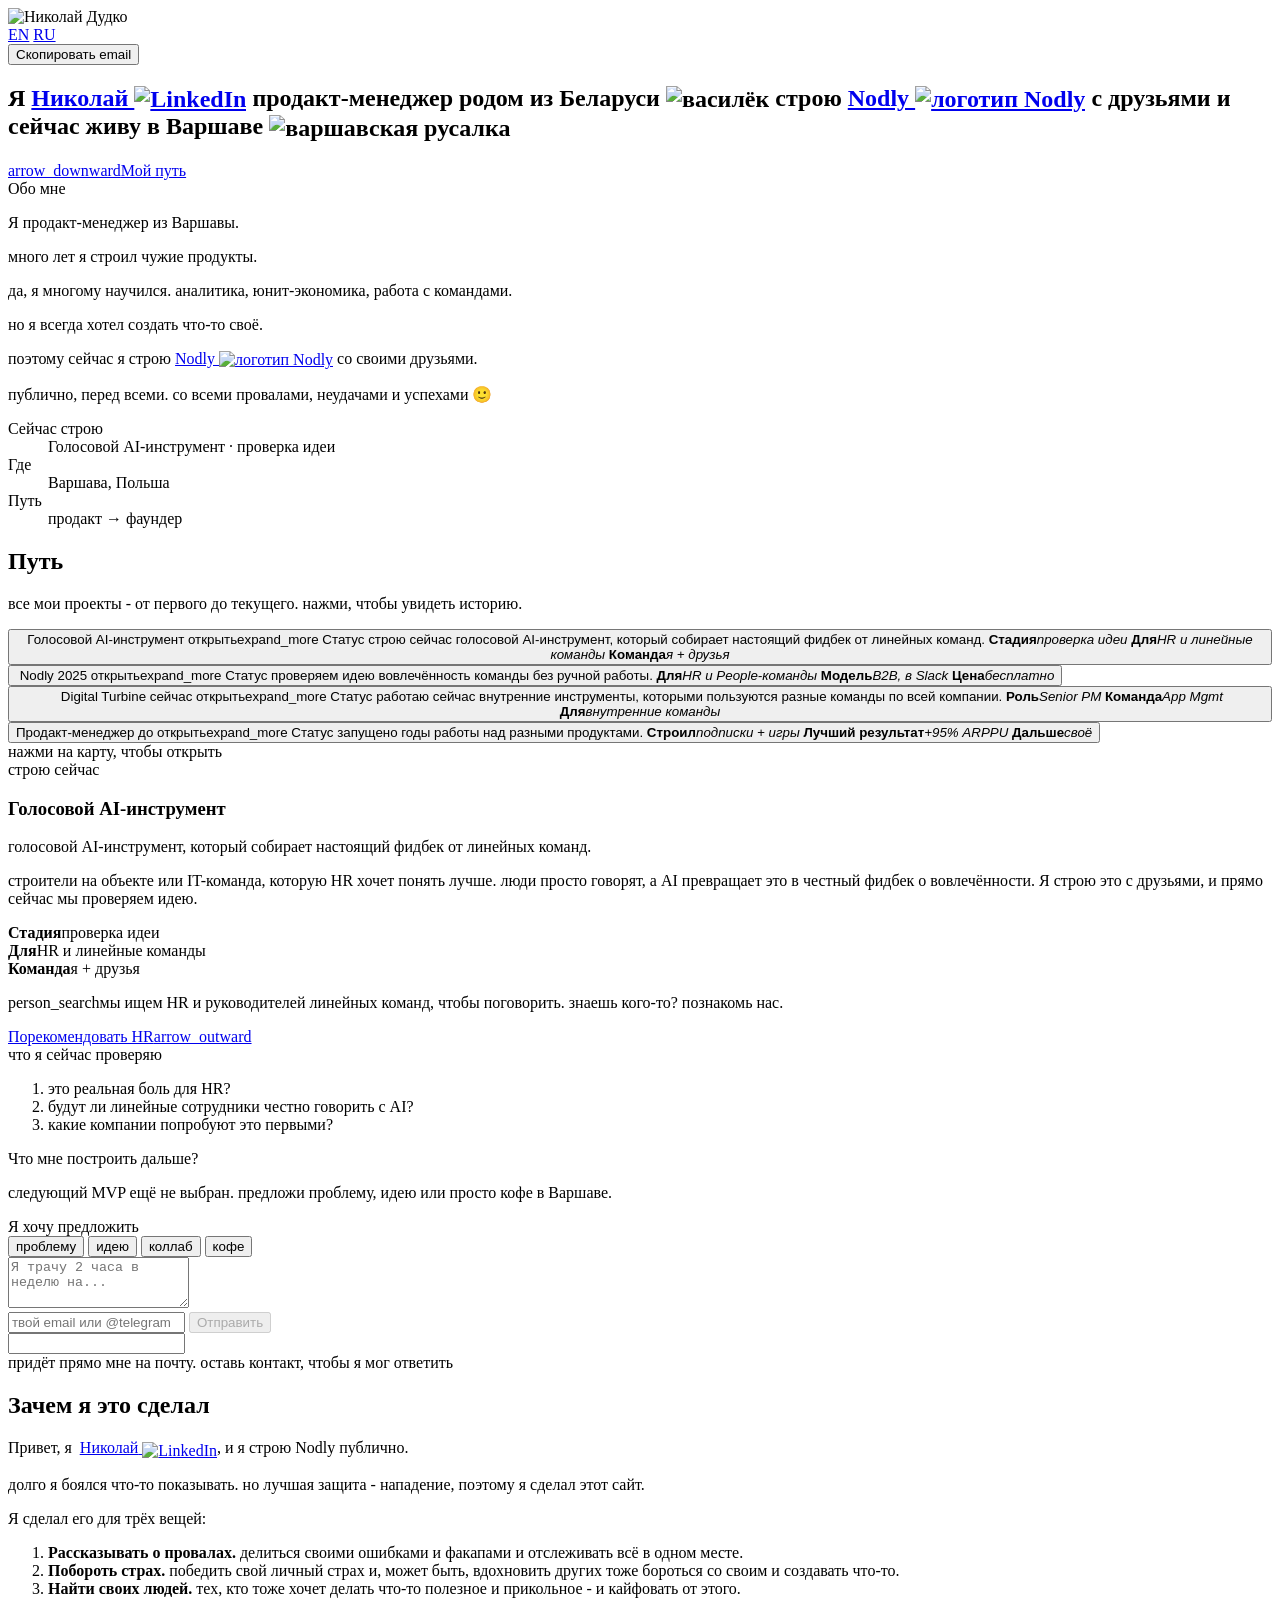
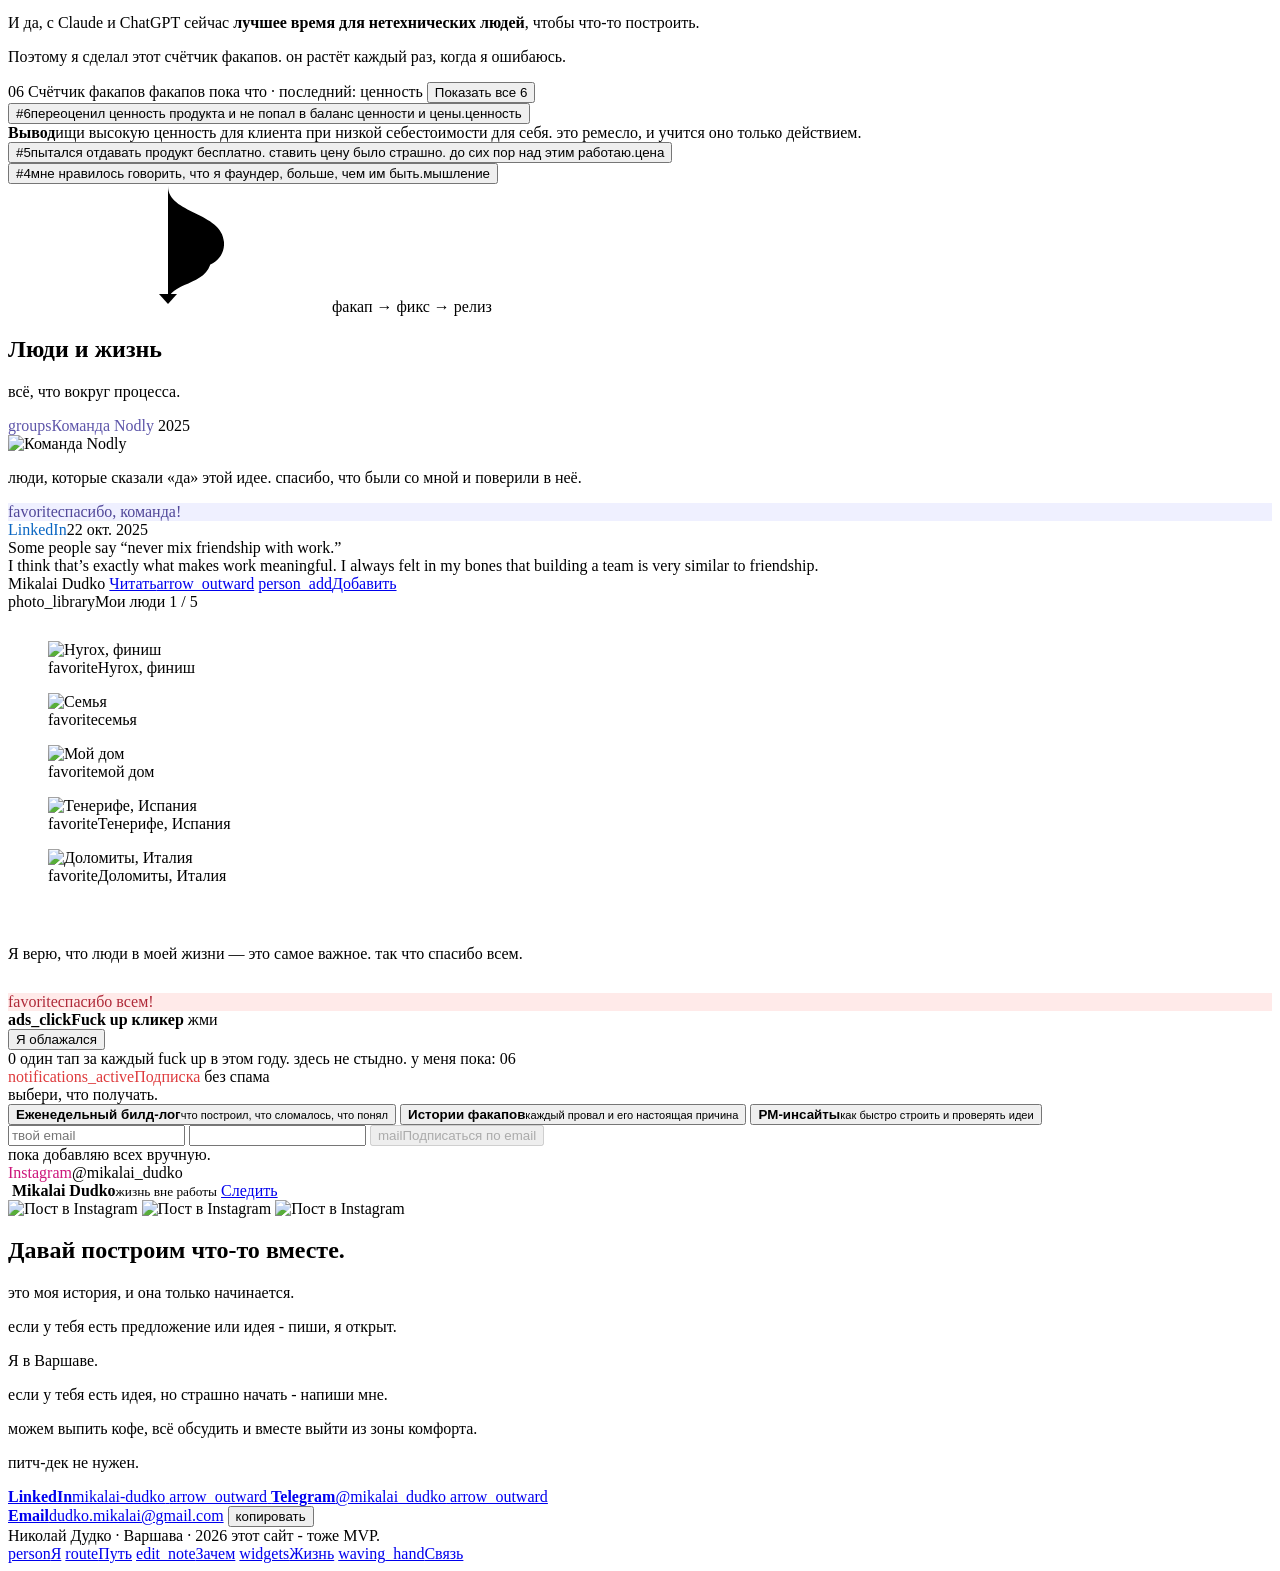
==== commit 1b0969c5: "Give Shipping its own full-width row, bridged to the fuckup counter The Shipping widget moves out of" ====
--- a/public/ru/index.html
+++ b/public/ru/index.html
@@ -22,7 +22,7 @@
 <link rel="preconnect" href="https://fonts.googleapis.com">
 <link rel="preconnect" href="https://fonts.gstatic.com" crossorigin>
 <link rel="stylesheet" href="https://fonts.googleapis.com/css2?family=IBM+Plex+Mono:wght@400;500&family=Inter:wght@400;500;600;700&display=swap">
-<link rel="stylesheet" href="https://fonts.googleapis.com/css2?family=Material+Symbols+Rounded:opsz,wght,FILL,GRAD@20..48,100..700,0..1,-50..200&icon_names=ads_click,arrow_downward,arrow_outward,edit_note,expand_more,favorite,groups,mail,notifications_active,person,person_add,person_search,photo_library,route,waving_hand,widgets&display=block">
+<link rel="stylesheet" href="https://fonts.googleapis.com/css2?family=Material+Symbols+Rounded:opsz,wght,FILL,GRAD@20..48,100..700,0..1,-50..200&icon_names=ads_click,arrow_downward,arrow_outward,bolt,edit_note,expand_more,favorite,groups,mail,notifications_active,person,person_add,person_search,photo_library,route,waving_hand,widgets&display=block">
 <link rel="stylesheet" href="/styles.css">
 <script src="/app.js" defer></script>
 <script async src="https://cloud.umami.is/script.js" data-website-id="1bc620e0-6fc7-48b4-adb7-c1d7dbf7d1a9" data-domains="dudko.me,www.dudko.me"></script>
@@ -381,6 +381,51 @@
   </div>
 </section>
 
+<!-- Shipping: full width under the fuckup counter, joined to it by the fail → fix → ship bridge -->
+<div class="wrap ship-wrap">
+  <div class="bridge" aria-hidden="true">
+    <svg class="bridge-svg" viewBox="0 0 320 128" width="320" height="128">
+      <defs><linearGradient id="bridge-grad" x1="0" y1="0" x2="0" y2="128" gradientUnits="userSpaceOnUse"><stop offset="0" class="bridge-red"/><stop offset=".55" class="bridge-yellow"/><stop offset="1" class="bridge-green"/></linearGradient></defs>
+      <path class="bridge-line" d="M160 2 C160 30 214 28 216 58 C218 88 170 92 165 70 C160 48 206 46 203 77 C200 102 160 98 160 118"/>
+      <path class="bridge-head" d="M151 110 L160 120 L169 110"/>
+    </svg>
+    <span class="bridge-dot"></span>
+    <span class="bridge-note">факап → фикс → релиз</span>
+  </div>
+  <div class="widget ship" id="shipping" hidden
+       data-caption='{"one":"{n} вклад · 4 месяца","few":"{n} вклада · 4 месяца","many":"{n} вкладов · 4 месяца","other":"{n} вклада · 4 месяца"}'
+       data-day='{"one":"{n} вклад","few":"{n} вклада","many":"{n} вкладов","other":"{n} вклада"}'
+       data-none="без релиза" data-today="сегодня. ещё в процессе" data-ahead="ещё впереди"
+       data-private="работа в GitLab идёт в закрытых проектах, поэтому видно только количество.">
+    <div class="ship-top">
+      <span class="ship-kicker"><span class="ms fill" aria-hidden="true">bolt</span>Релизы</span>
+      <div class="seg" role="group" aria-label="Источник">
+        <button type="button" class="seg-btn" data-src="all" aria-pressed="true" data-track="shipping-source" data-track-src="all">Все</button>
+        <button type="button" class="seg-btn" data-src="github" aria-pressed="false" data-track="shipping-source" data-track-src="github">GitHub</button>
+        <button type="button" class="seg-btn" data-src="gitlab" aria-pressed="false" data-track="shipping-source" data-track-src="gitlab">GitLab</button>
+      </div>
+    </div>
+    <div class="ship-body">
+      <div class="ship-week">
+        <div class="ship-week-head">
+          <div class="ship-count"><span class="ship-num"><span id="ship-count">0</span><span class="ship-of">/7</span></span><span class="ship-sub">дней с релизом · эта неделя</span></div>
+          <div class="ship-bars" id="ship-bars" role="group" aria-label="Эта неделя"></div>
+        </div>
+        <div class="ship-pick" id="ship-pick" aria-live="polite"></div>
+      </div>
+      <div class="ship-heat-wrap">
+        <div class="ship-sub" id="ship-caption"></div>
+        <div class="ship-heat" id="ship-heat" aria-hidden="true"></div>
+      </div>
+    </div>
+    <div class="ship-commits" id="ship-commits"></div>
+    <div class="ship-links">
+      <a class="ship-link" href="https://github.com/mikdudko" target="_blank" rel="noopener" data-track="social" data-track-to="github">GitHub<span class="ms" aria-hidden="true">arrow_outward</span></a>
+      <a class="ship-link" href="https://gitlab.com/dudko.mikalai" target="_blank" rel="noopener" data-track="social" data-track-to="gitlab">GitLab<span class="ms" aria-hidden="true">arrow_outward</span></a>
+    </div>
+  </div>
+</div>
+
 <!-- 04 People & life -->
 <section id="life" class="wrap life">
   <h2 class="section-title">Люди и жизнь</h2>
